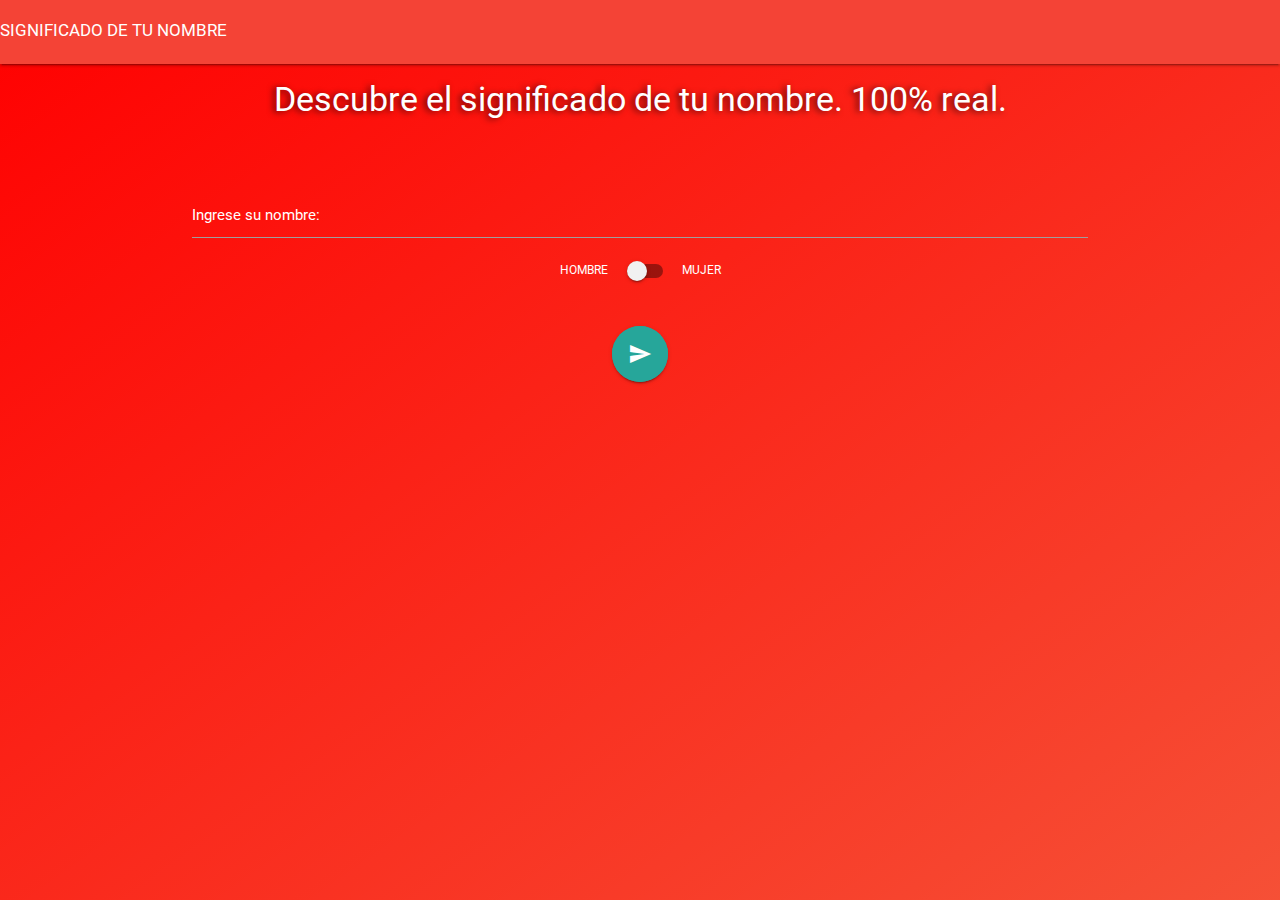
==== index.html @ 0dcb418b "landing" ====
<!DOCTYPE html>
<html lang="es">
<head>
	<meta charset="UTF-8">
	<meta name="viewport" content="width=device-width, initial-scale=1.0">
	<title>Significado de tu nombre 2017</title>
	<link rel="stylesheet" type="text/css" href="css/materialize.css">
	<link rel="stylesheet" type="text/css" href="css/estilo.css">
	<link href="https://fonts.googleapis.com/icon?family=Material+Icons" rel="stylesheet">
</head>
<body>
	<nav>
		<div class="nav-wrapper red">
		  <h3 class="brand-logo center-align">SIGNIFICADO DE TU NOMBRE</h3>
		</div>
	</nav>
	<div class="container">
		<div class="center-align">
			<h4>Descubre el significado de tu nombre. 100% real.</h4>
			<br>
			<br>
			<div class="row">
		        <div class="input-field col s12 white-text">
		          <input type="text" maxlength="9" class="validate">
		          <label class="white-text" for="name">Ingrese su nombre: </label>
		        </div>
		        <div class="switch">
				    <label class="white-text">
				      HOMBRE
				      <input type="checkbox">
				      <span class="lever"></span>
				      MUJER
				    </label>
			  	</div>
			  	<br>
			  	<br>
			  	<a class="btn btn-floating btn-large pulse"><i class="material-icons">send</i></a>
	      </div>
		</div>
	</div>
	<script src="https://code.jquery.com/jquery-2.1.1.min.js"></script>
	<script src="js/materialize.js"></script>
</body>
</html>
---- css/estilo.css ----
body{
	background: red;
	background: -webkit-linear-gradient(left top, red, rgb(159, 255, 0));
	background: -o-linear-gradient(bottom right, red, rgb(159, 255, 0));
	background: -moz-linear-gradient(bottom right, red, rgb(159, 255, 0));
	background: linear-gradient(to bottom right, red, rgba(243, 33, 0, 0.79));
	min-height: 100vh;
}
nav .brand-logo{
	font-size: 1.1rem !important;
}
p, a, h4 {
	color: white !important;
}
h4{
	text-shadow: -3px 1px 6px rgba(0, 0, 0, 0.63);
}
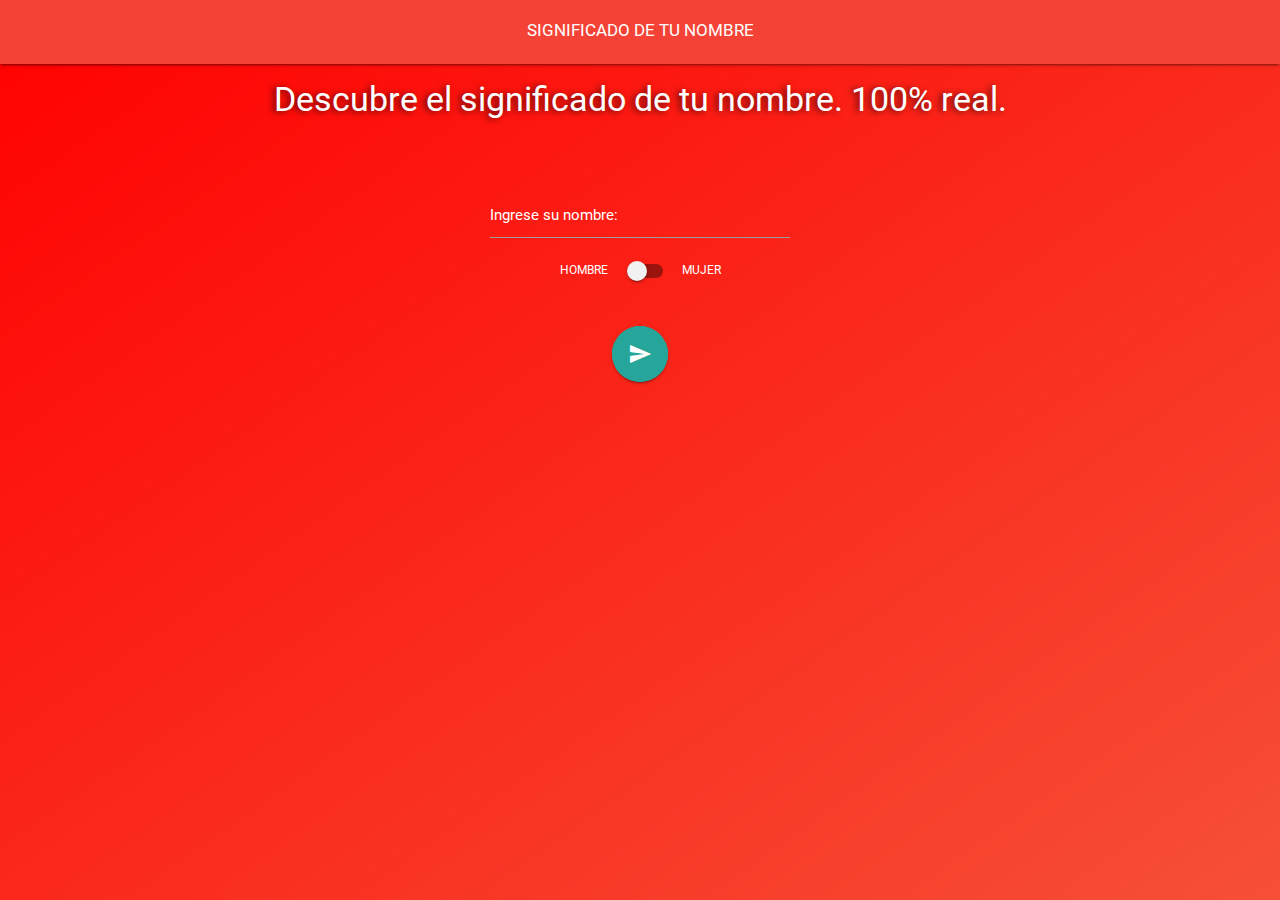
==== commit b498975f: "poniendo form y agregando action.php" ====
--- a/index.html
+++ b/index.html
@@ -3,6 +3,7 @@
 <head>
 	<meta charset="UTF-8">
 	<meta name="viewport" content="width=device-width, initial-scale=1.0">
+	<meta name="theme-color" content="#F44336">
 	<title>Significado de tu nombre 2017</title>
 	<link rel="stylesheet" type="text/css" href="css/materialize.css">
 	<link rel="stylesheet" type="text/css" href="css/estilo.css">
@@ -11,7 +12,7 @@
 <body>
 	<nav>
 		<div class="nav-wrapper red">
-		  <h3 class="brand-logo center-align">SIGNIFICADO DE TU NOMBRE</h3>
+			<h3 class="brand-logo center">SIGNIFICADO DE TU NOMBRE</h3>
 		</div>
 	</nav>
 	<div class="container">
@@ -20,25 +21,28 @@
 			<br>
 			<br>
 			<div class="row">
-		        <div class="input-field col s12 white-text">
-		          <input type="text" maxlength="9" class="validate">
-		          <label class="white-text" for="name">Ingrese su nombre: </label>
-		        </div>
-		        <div class="switch">
-				    <label class="white-text">
-				      HOMBRE
-				      <input type="checkbox">
-				      <span class="lever"></span>
-				      MUJER
-				    </label>
-			  	</div>
-			  	<br>
-			  	<br>
-			  	<a class="btn btn-floating btn-large pulse"><i class="material-icons">send</i></a>
-	      </div>
+				<form class="nombre" method="POST" action="action.php">
+					<div class="input-field white-text">
+						<input type="text" maxlength="9" class="validate">
+						<label class="white-text" for="name">Ingrese su nombre: </label>
+					</div>
+					<div class="switch">
+						<label class="white-text">
+							HOMBRE
+							<input type="checkbox">
+							<span class="lever"></span>
+							MUJER
+						</label>
+					</div>
+					<br>
+					<br>
+					<a id="submit" class="btn btn-floating btn-large pulse"><i class="material-icons">send</i></a>
+				</form>
+			</div>
 		</div>
 	</div>
 	<script src="https://code.jquery.com/jquery-2.1.1.min.js"></script>
 	<script src="js/materialize.js"></script>
+	<script src="js/script.js"></script>
 </body>
 </html>--- a/css/estilo.css
+++ b/css/estilo.css
@@ -14,4 +14,12 @@
 }
 h4{
 	text-shadow: -3px 1px 6px rgba(0, 0, 0, 0.63);
+}
+.input-field{
+	width: 300px;
+}
+.center-align{
+	align-items: center;
+	display: flex;
+	flex-direction: column;
 }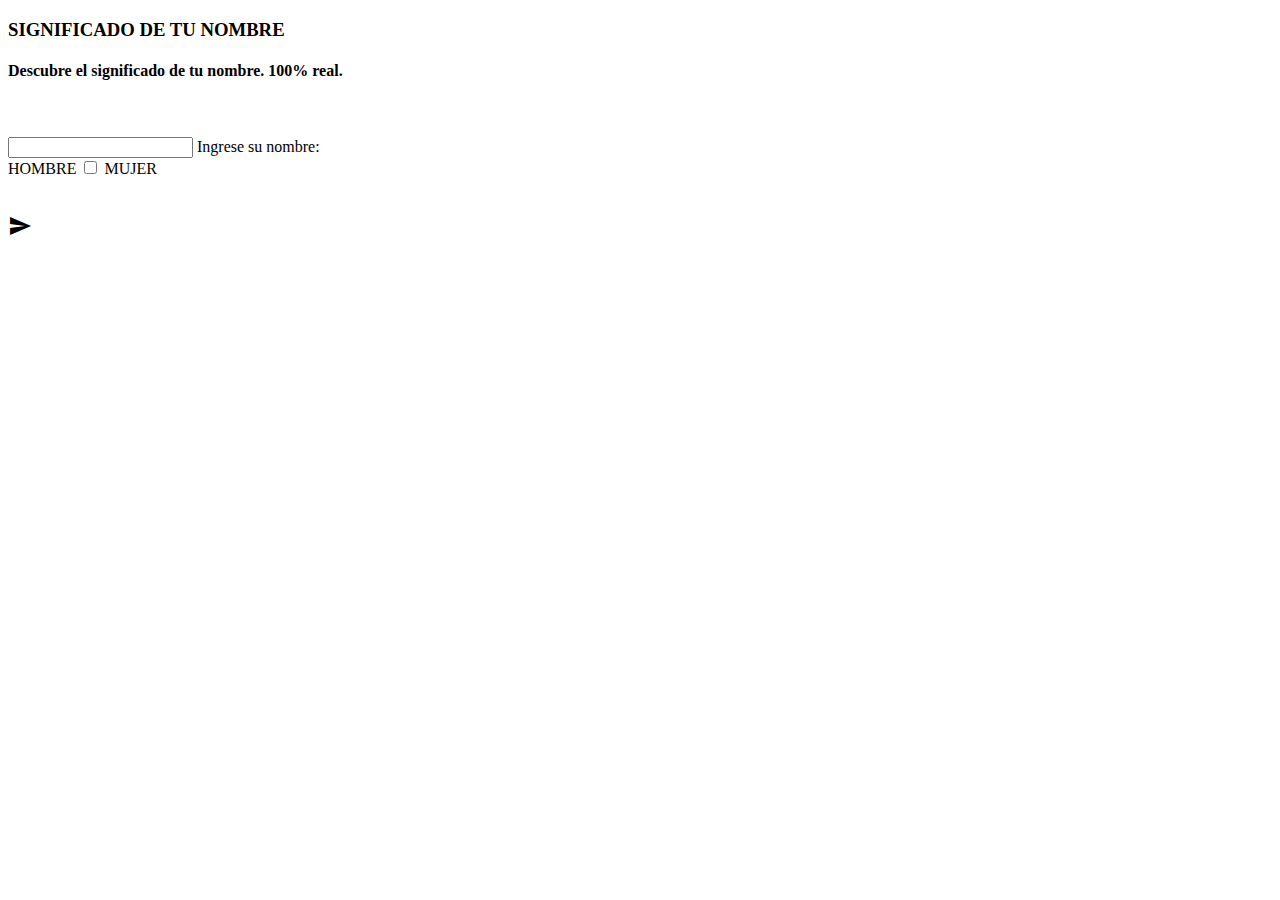
==== commit f6e4e0a4: "agregando fuente" ====
--- a/index.html
+++ b/index.html
@@ -5,8 +5,8 @@
 	<meta name="viewport" content="width=device-width, initial-scale=1.0">
 	<meta name="theme-color" content="#F44336">
 	<title>Significado de tu nombre 2017</title>
-	<link rel="stylesheet" type="text/css" href="css/materialize.css">
-	<link rel="stylesheet" type="text/css" href="css/estilo.css">
+	<link rel="stylesheet" type="text/css" href="landing/css/materialize.css">
+	<link rel="stylesheet" type="text/css" href="landing/css/estilo.css">
 	<link href="https://fonts.googleapis.com/icon?family=Material+Icons" rel="stylesheet">
 </head>
 <body>
@@ -21,15 +21,15 @@
 			<br>
 			<br>
 			<div class="row">
-				<form class="nombre" method="POST" action="action.php">
+				<form class="nombre">
 					<div class="input-field white-text">
-						<input type="text" maxlength="9" class="validate">
+						<input id="nombre" name="nombre" type="text" maxlength="9" class="validate">
 						<label class="white-text" for="name">Ingrese su nombre: </label>
 					</div>
 					<div class="switch">
 						<label class="white-text">
 							HOMBRE
-							<input type="checkbox">
+							<input type="checkbox" name="genero" value="hombre">
 							<span class="lever"></span>
 							MUJER
 						</label>
@@ -42,7 +42,7 @@
 		</div>
 	</div>
 	<script src="https://code.jquery.com/jquery-2.1.1.min.js"></script>
-	<script src="js/materialize.js"></script>
-	<script src="js/script.js"></script>
+	<script src="landing/js/materialize.js"></script>
+	<script src="landing/js/script.js"></script>
 </body>
 </html>